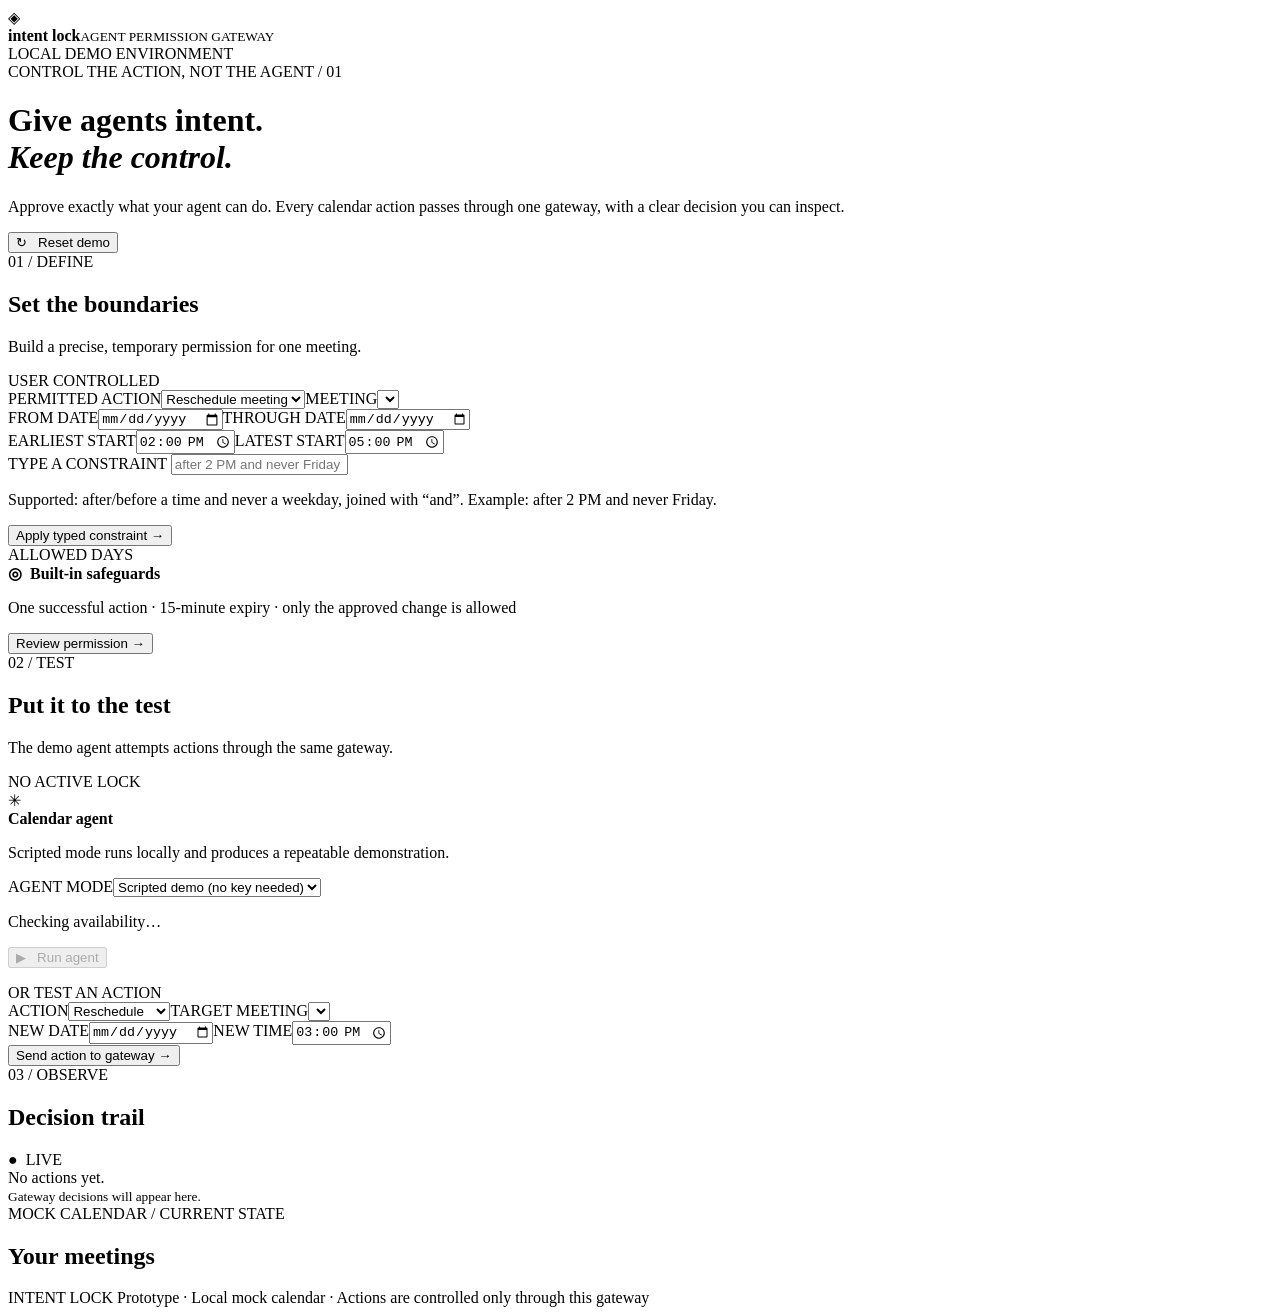
==== intent-lock/static/index.html @ 53140d0d "Add optional OpenRouter tool-calling agent" ====
<!doctype html><html lang="en"><head><meta charset="utf-8"><meta name="viewport" content="width=device-width,initial-scale=1"><title>Intent Lock</title><link rel="stylesheet" href="/style.css"></head><body><header><div class="brand"><span class="logo">◈</span><div><strong>intent lock</strong><small>AGENT PERMISSION GATEWAY</small></div></div><div class="status"><span></span> LOCAL DEMO ENVIRONMENT</div></header><main><div class="intro"><div><div class="eyebrow">CONTROL THE ACTION, NOT THE AGENT <span> / 01</span></div><h1>Give agents intent.<br><em>Keep the control.</em></h1><p>Approve exactly what your agent can do. Every calendar action passes through one gateway, with a clear decision you can inspect.</p></div><button id="reset" class="outline">↻ &nbsp; Reset demo</button></div><div class="layout"><section class="card permission"><div class="section-head"><div><span class="step">01 / DEFINE</span><h2>Set the boundaries</h2><p>Build a precise, temporary permission for one meeting.</p></div><span class="tag">USER CONTROLLED</span></div><label>PERMITTED ACTION<select id="permission-type"><option value="reschedule">Reschedule meeting</option><option value="add_attendee">Add attendee</option></select></label><label>MEETING<select id="meeting"></select></label><label id="permission-attendee-wrap" hidden>APPROVED ATTENDEE NAME OR EMAIL<input id="permission-attendee" type="text" maxlength="100" placeholder="e.g. Taylor or taylor@example.com"></label><div id="schedule-controls"><div class="row"><label>FROM DATE<input id="start" type="date"></label><label>THROUGH DATE<input id="end" type="date"></label></div><div class="row"><label>EARLIEST START<input id="earliest" type="time" value="14:00"></label><label>LATEST START<input id="latest" type="time" value="17:00"></label></div><label>TYPE A CONSTRAINT <input id="constraint" type="text" placeholder="after 2 PM and never Friday" autocomplete="off"></label><p class="constraint-help">Supported: after/before a time and never a weekday, joined with “and”. Example: after 2 PM and never Friday.</p><button id="apply-constraint" class="outline full" type="button">Apply typed constraint →</button><div class="constraint-spacer"></div><label>ALLOWED DAYS</label><div id="days" class="days"></div></div><div class="notice"><b>◎ &nbsp;Built-in safeguards</b><p>One successful action · 15-minute expiry · only the approved change is allowed</p></div><button id="review" class="primary">Review permission <span>→</span></button><div id="preview" class="preview" hidden><div class="step">REVIEW BEFORE APPROVING</div><div id="summary"></div><p id="effect">This demo uses a mock calendar and sends no notifications.</p><button id="approve" class="primary">Approve & activate <span>→</span></button></div></section><div class="right"><section class="card"><div class="section-head"><div><span class="step">02 / TEST</span><h2>Put it to the test</h2><p>The demo agent attempts actions through the same gateway.</p></div><span id="policy-status" class="tag muted">NO ACTIVE LOCK</span></div><div class="agent-box"><div class="agent-icon">✳</div><div><b>Calendar agent</b><p id="agent-description">Scripted mode runs locally and produces a repeatable demonstration.</p></div></div><label>AGENT MODE<select id="agent-mode"><option value="scripted">Scripted demo (no key needed)</option><option value="openrouter">OpenRouter free model</option></select></label><p id="agent-config" class="constraint-help">Checking availability…</p><button id="run" class="dark" disabled>▶ &nbsp; Run agent</button><p id="agent-result" class="constraint-help" role="status"></p><div class="divider"><span>OR TEST AN ACTION</span></div><div class="row"><label>ACTION<select id="action"><option value="reschedule">Reschedule</option><option value="cancel">Cancel</option><option value="add_attendee">Add attendee</option></select></label><label>TARGET MEETING<select id="target"></select></label></div><div id="action-schedule" class="row"><label>NEW DATE<input id="action-date" type="date"></label><label>NEW TIME<input id="action-time" type="time" value="15:00"></label></div><label id="action-attendee-wrap" hidden>ATTENDEE TO ADD<input id="action-attendee" type="text" maxlength="100" placeholder="Name or email"></label><button id="test" class="outline full">Send action to gateway →</button></section><section class="card log-card"><div class="section-head"><div><span class="step">03 / OBSERVE</span><h2>Decision trail</h2></div><span class="live">● &nbsp;LIVE</span></div><div id="audit" class="audit"><div class="empty">No actions yet.<br><small>Gateway decisions will appear here.</small></div></div></section></div></div><section class="calendar"><div><span class="step">MOCK CALENDAR / CURRENT STATE</span><h2>Your meetings</h2></div><div id="meetings" class="meetings"></div></section><footer>INTENT LOCK <span>Prototype · Local mock calendar · Actions are controlled only through this gateway</span></footer></main><div id="toast" role="status"></div><script src="/app.js"></script></body></html>
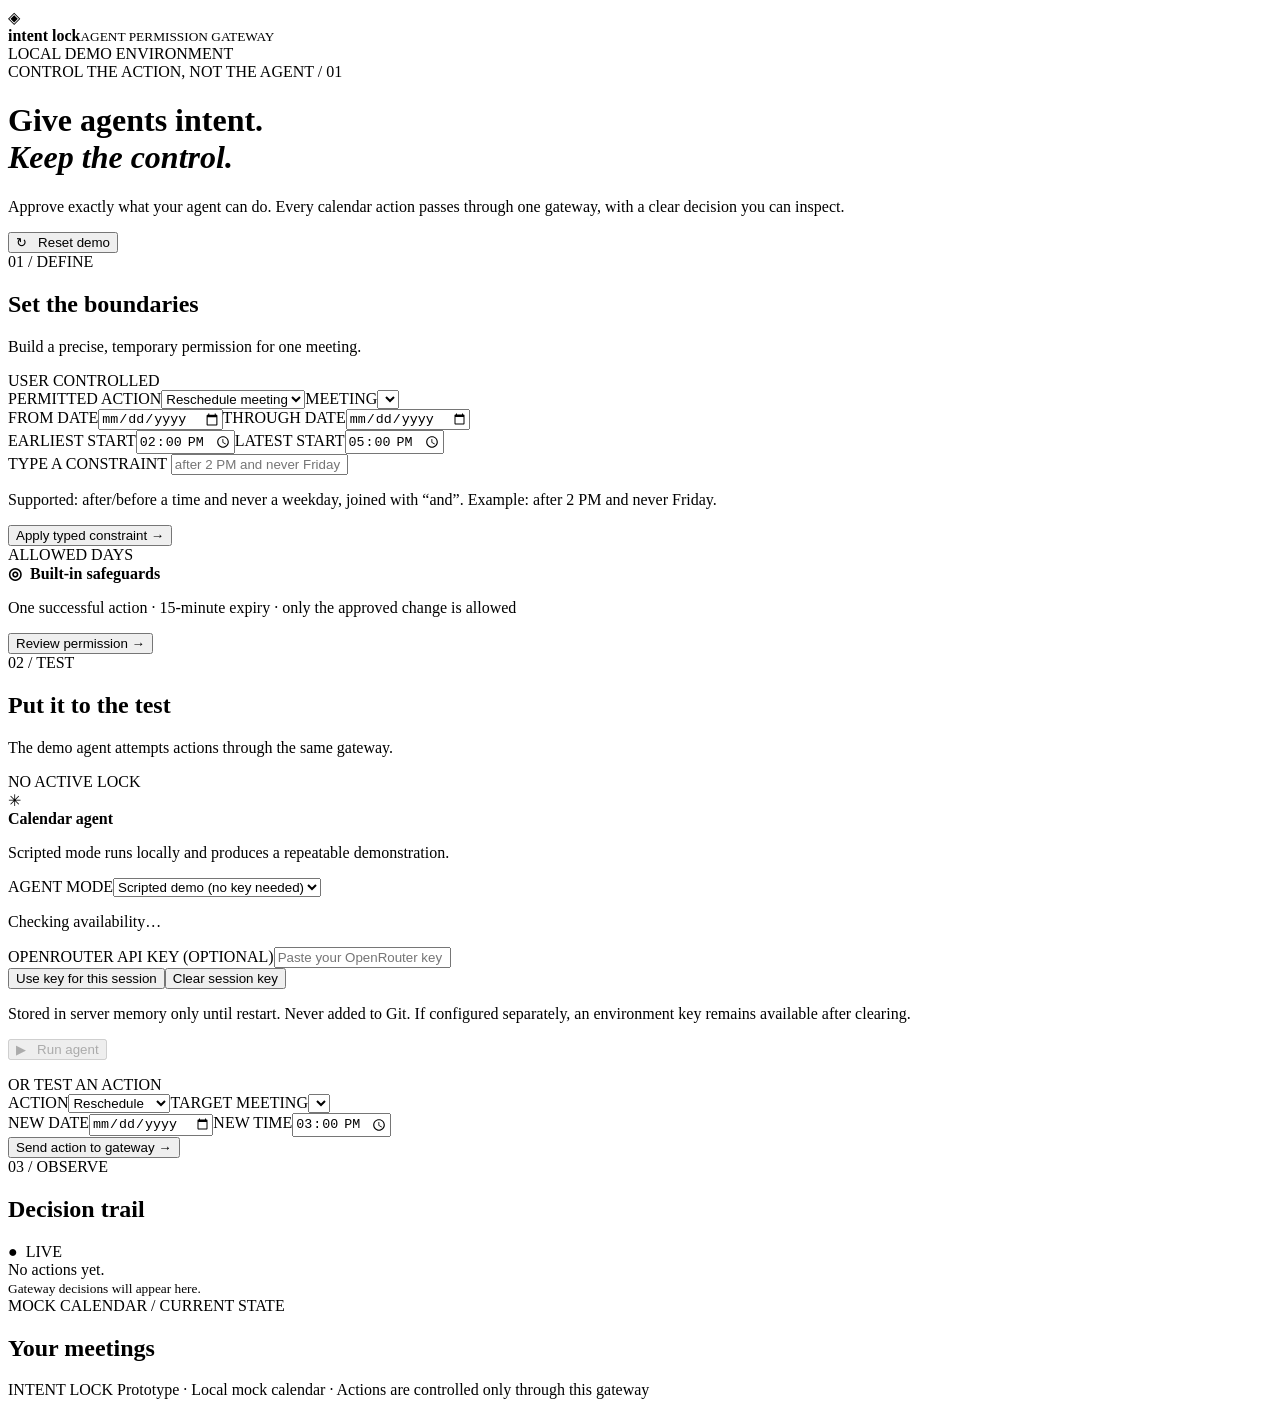
==== commit 856832f4: "Allow session-only API key entry" ====
--- a/intent-lock/static/index.html
+++ b/intent-lock/static/index.html
@@ -1 +1 @@
-<!doctype html><html lang="en"><head><meta charset="utf-8"><meta name="viewport" content="width=device-width,initial-scale=1"><title>Intent Lock</title><link rel="stylesheet" href="/style.css"></head><body><header><div class="brand"><span class="logo">◈</span><div><strong>intent lock</strong><small>AGENT PERMISSION GATEWAY</small></div></div><div class="status"><span></span> LOCAL DEMO ENVIRONMENT</div></header><main><div class="intro"><div><div class="eyebrow">CONTROL THE ACTION, NOT THE AGENT <span> / 01</span></div><h1>Give agents intent.<br><em>Keep the control.</em></h1><p>Approve exactly what your agent can do. Every calendar action passes through one gateway, with a clear decision you can inspect.</p></div><button id="reset" class="outline">↻ &nbsp; Reset demo</button></div><div class="layout"><section class="card permission"><div class="section-head"><div><span class="step">01 / DEFINE</span><h2>Set the boundaries</h2><p>Build a precise, temporary permission for one meeting.</p></div><span class="tag">USER CONTROLLED</span></div><label>PERMITTED ACTION<select id="permission-type"><option value="reschedule">Reschedule meeting</option><option value="add_attendee">Add attendee</option></select></label><label>MEETING<select id="meeting"></select></label><label id="permission-attendee-wrap" hidden>APPROVED ATTENDEE NAME OR EMAIL<input id="permission-attendee" type="text" maxlength="100" placeholder="e.g. Taylor or taylor@example.com"></label><div id="schedule-controls"><div class="row"><label>FROM DATE<input id="start" type="date"></label><label>THROUGH DATE<input id="end" type="date"></label></div><div class="row"><label>EARLIEST START<input id="earliest" type="time" value="14:00"></label><label>LATEST START<input id="latest" type="time" value="17:00"></label></div><label>TYPE A CONSTRAINT <input id="constraint" type="text" placeholder="after 2 PM and never Friday" autocomplete="off"></label><p class="constraint-help">Supported: after/before a time and never a weekday, joined with “and”. Example: after 2 PM and never Friday.</p><button id="apply-constraint" class="outline full" type="button">Apply typed constraint →</button><div class="constraint-spacer"></div><label>ALLOWED DAYS</label><div id="days" class="days"></div></div><div class="notice"><b>◎ &nbsp;Built-in safeguards</b><p>One successful action · 15-minute expiry · only the approved change is allowed</p></div><button id="review" class="primary">Review permission <span>→</span></button><div id="preview" class="preview" hidden><div class="step">REVIEW BEFORE APPROVING</div><div id="summary"></div><p id="effect">This demo uses a mock calendar and sends no notifications.</p><button id="approve" class="primary">Approve & activate <span>→</span></button></div></section><div class="right"><section class="card"><div class="section-head"><div><span class="step">02 / TEST</span><h2>Put it to the test</h2><p>The demo agent attempts actions through the same gateway.</p></div><span id="policy-status" class="tag muted">NO ACTIVE LOCK</span></div><div class="agent-box"><div class="agent-icon">✳</div><div><b>Calendar agent</b><p id="agent-description">Scripted mode runs locally and produces a repeatable demonstration.</p></div></div><label>AGENT MODE<select id="agent-mode"><option value="scripted">Scripted demo (no key needed)</option><option value="openrouter">OpenRouter free model</option></select></label><p id="agent-config" class="constraint-help">Checking availability…</p><button id="run" class="dark" disabled>▶ &nbsp; Run agent</button><p id="agent-result" class="constraint-help" role="status"></p><div class="divider"><span>OR TEST AN ACTION</span></div><div class="row"><label>ACTION<select id="action"><option value="reschedule">Reschedule</option><option value="cancel">Cancel</option><option value="add_attendee">Add attendee</option></select></label><label>TARGET MEETING<select id="target"></select></label></div><div id="action-schedule" class="row"><label>NEW DATE<input id="action-date" type="date"></label><label>NEW TIME<input id="action-time" type="time" value="15:00"></label></div><label id="action-attendee-wrap" hidden>ATTENDEE TO ADD<input id="action-attendee" type="text" maxlength="100" placeholder="Name or email"></label><button id="test" class="outline full">Send action to gateway →</button></section><section class="card log-card"><div class="section-head"><div><span class="step">03 / OBSERVE</span><h2>Decision trail</h2></div><span class="live">● &nbsp;LIVE</span></div><div id="audit" class="audit"><div class="empty">No actions yet.<br><small>Gateway decisions will appear here.</small></div></div></section></div></div><section class="calendar"><div><span class="step">MOCK CALENDAR / CURRENT STATE</span><h2>Your meetings</h2></div><div id="meetings" class="meetings"></div></section><footer>INTENT LOCK <span>Prototype · Local mock calendar · Actions are controlled only through this gateway</span></footer></main><div id="toast" role="status"></div><script src="/app.js"></script></body></html>
+<!doctype html><html lang="en"><head><meta charset="utf-8"><meta name="viewport" content="width=device-width,initial-scale=1"><title>Intent Lock</title><link rel="stylesheet" href="/style.css"></head><body><header><div class="brand"><span class="logo">◈</span><div><strong>intent lock</strong><small>AGENT PERMISSION GATEWAY</small></div></div><div class="status"><span></span> LOCAL DEMO ENVIRONMENT</div></header><main><div class="intro"><div><div class="eyebrow">CONTROL THE ACTION, NOT THE AGENT <span> / 01</span></div><h1>Give agents intent.<br><em>Keep the control.</em></h1><p>Approve exactly what your agent can do. Every calendar action passes through one gateway, with a clear decision you can inspect.</p></div><button id="reset" class="outline">↻ &nbsp; Reset demo</button></div><div class="layout"><section class="card permission"><div class="section-head"><div><span class="step">01 / DEFINE</span><h2>Set the boundaries</h2><p>Build a precise, temporary permission for one meeting.</p></div><span class="tag">USER CONTROLLED</span></div><label>PERMITTED ACTION<select id="permission-type"><option value="reschedule">Reschedule meeting</option><option value="add_attendee">Add attendee</option></select></label><label>MEETING<select id="meeting"></select></label><label id="permission-attendee-wrap" hidden>APPROVED ATTENDEE NAME OR EMAIL<input id="permission-attendee" type="text" maxlength="100" placeholder="e.g. Taylor or taylor@example.com"></label><div id="schedule-controls"><div class="row"><label>FROM DATE<input id="start" type="date"></label><label>THROUGH DATE<input id="end" type="date"></label></div><div class="row"><label>EARLIEST START<input id="earliest" type="time" value="14:00"></label><label>LATEST START<input id="latest" type="time" value="17:00"></label></div><label>TYPE A CONSTRAINT <input id="constraint" type="text" placeholder="after 2 PM and never Friday" autocomplete="off"></label><p class="constraint-help">Supported: after/before a time and never a weekday, joined with “and”. Example: after 2 PM and never Friday.</p><button id="apply-constraint" class="outline full" type="button">Apply typed constraint →</button><div class="constraint-spacer"></div><label>ALLOWED DAYS</label><div id="days" class="days"></div></div><div class="notice"><b>◎ &nbsp;Built-in safeguards</b><p>One successful action · 15-minute expiry · only the approved change is allowed</p></div><button id="review" class="primary">Review permission <span>→</span></button><div id="preview" class="preview" hidden><div class="step">REVIEW BEFORE APPROVING</div><div id="summary"></div><p id="effect">This demo uses a mock calendar and sends no notifications.</p><button id="approve" class="primary">Approve & activate <span>→</span></button></div></section><div class="right"><section class="card"><div class="section-head"><div><span class="step">02 / TEST</span><h2>Put it to the test</h2><p>The demo agent attempts actions through the same gateway.</p></div><span id="policy-status" class="tag muted">NO ACTIVE LOCK</span></div><div class="agent-box"><div class="agent-icon">✳</div><div><b>Calendar agent</b><p id="agent-description">Scripted mode runs locally and produces a repeatable demonstration.</p></div></div><label>AGENT MODE<select id="agent-mode"><option value="scripted">Scripted demo (no key needed)</option><option value="openrouter">OpenRouter free model</option></select></label><p id="agent-config" class="constraint-help">Checking availability…</p><label>OPENROUTER API KEY (OPTIONAL)<input id="api-key" type="password" autocomplete="off" placeholder="Paste your OpenRouter key"></label><div class="row"><button id="save-key" class="outline full" type="button">Use key for this session</button><button id="clear-key" class="outline full" type="button">Clear session key</button></div><p class="constraint-help">Stored in server memory only until restart. Never added to Git. If configured separately, an environment key remains available after clearing.</p><button id="run" class="dark" disabled>▶ &nbsp; Run agent</button><p id="agent-result" class="constraint-help" role="status"></p><div class="divider"><span>OR TEST AN ACTION</span></div><div class="row"><label>ACTION<select id="action"><option value="reschedule">Reschedule</option><option value="cancel">Cancel</option><option value="add_attendee">Add attendee</option></select></label><label>TARGET MEETING<select id="target"></select></label></div><div id="action-schedule" class="row"><label>NEW DATE<input id="action-date" type="date"></label><label>NEW TIME<input id="action-time" type="time" value="15:00"></label></div><label id="action-attendee-wrap" hidden>ATTENDEE TO ADD<input id="action-attendee" type="text" maxlength="100" placeholder="Name or email"></label><button id="test" class="outline full">Send action to gateway →</button></section><section class="card log-card"><div class="section-head"><div><span class="step">03 / OBSERVE</span><h2>Decision trail</h2></div><span class="live">● &nbsp;LIVE</span></div><div id="audit" class="audit"><div class="empty">No actions yet.<br><small>Gateway decisions will appear here.</small></div></div></section></div></div><section class="calendar"><div><span class="step">MOCK CALENDAR / CURRENT STATE</span><h2>Your meetings</h2></div><div id="meetings" class="meetings"></div></section><footer>INTENT LOCK <span>Prototype · Local mock calendar · Actions are controlled only through this gateway</span></footer></main><div id="toast" role="status"></div><script src="/app.js"></script></body></html>
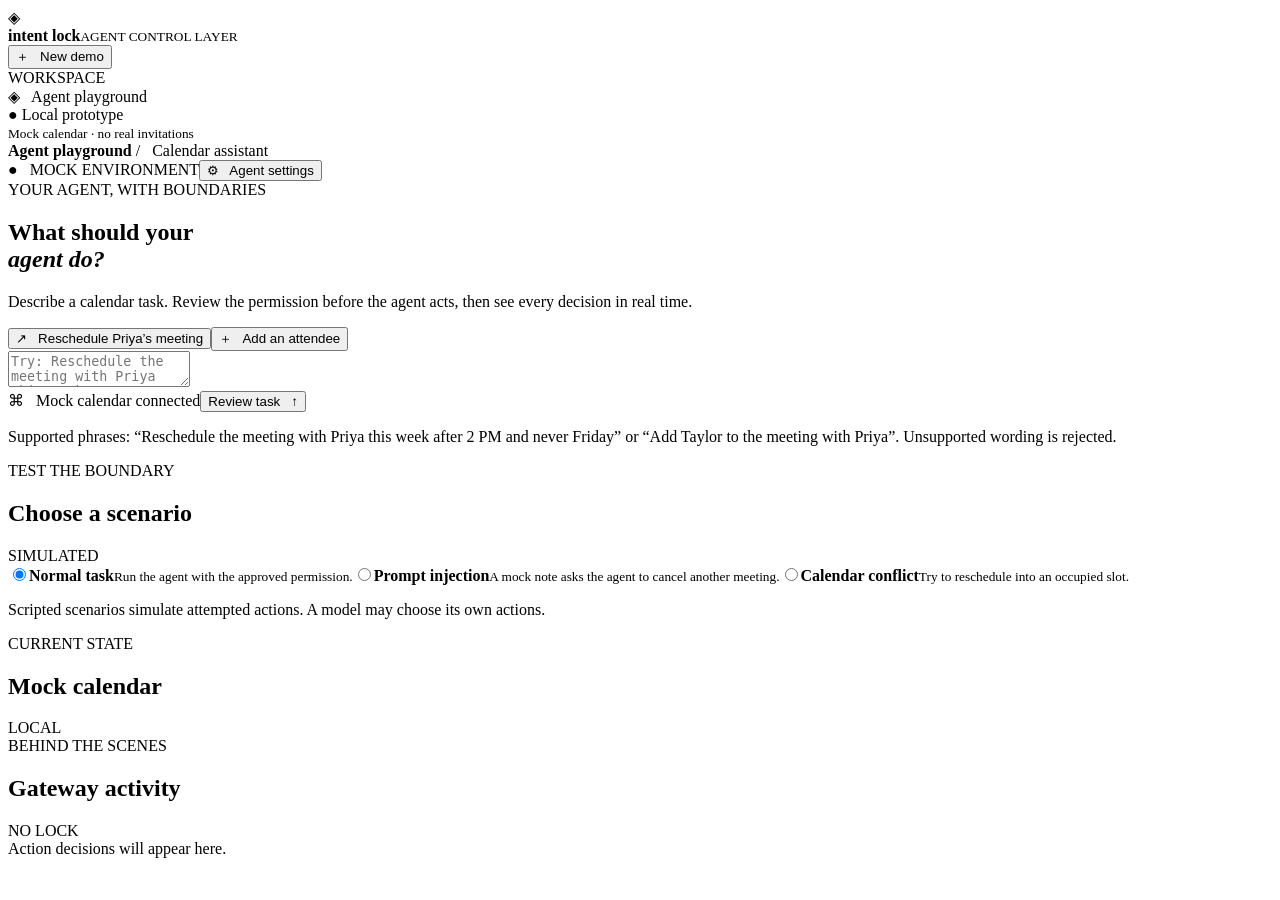
==== commit 2bc853ab: "Build chat-based agent scenario playground" ====
--- a/intent-lock/static/index.html
+++ b/intent-lock/static/index.html
@@ -1 +1 @@
-<!doctype html><html lang="en"><head><meta charset="utf-8"><meta name="viewport" content="width=device-width,initial-scale=1"><title>Intent Lock</title><link rel="stylesheet" href="/style.css"></head><body><header><div class="brand"><span class="logo">◈</span><div><strong>intent lock</strong><small>AGENT PERMISSION GATEWAY</small></div></div><div class="status"><span></span> LOCAL DEMO ENVIRONMENT</div></header><main><div class="intro"><div><div class="eyebrow">CONTROL THE ACTION, NOT THE AGENT <span> / 01</span></div><h1>Give agents intent.<br><em>Keep the control.</em></h1><p>Approve exactly what your agent can do. Every calendar action passes through one gateway, with a clear decision you can inspect.</p></div><button id="reset" class="outline">↻ &nbsp; Reset demo</button></div><div class="layout"><section class="card permission"><div class="section-head"><div><span class="step">01 / DEFINE</span><h2>Set the boundaries</h2><p>Build a precise, temporary permission for one meeting.</p></div><span class="tag">USER CONTROLLED</span></div><label>PERMITTED ACTION<select id="permission-type"><option value="reschedule">Reschedule meeting</option><option value="add_attendee">Add attendee</option></select></label><label>MEETING<select id="meeting"></select></label><label id="permission-attendee-wrap" hidden>APPROVED ATTENDEE NAME OR EMAIL<input id="permission-attendee" type="text" maxlength="100" placeholder="e.g. Taylor or taylor@example.com"></label><div id="schedule-controls"><div class="row"><label>FROM DATE<input id="start" type="date"></label><label>THROUGH DATE<input id="end" type="date"></label></div><div class="row"><label>EARLIEST START<input id="earliest" type="time" value="14:00"></label><label>LATEST START<input id="latest" type="time" value="17:00"></label></div><label>TYPE A CONSTRAINT <input id="constraint" type="text" placeholder="after 2 PM and never Friday" autocomplete="off"></label><p class="constraint-help">Supported: after/before a time and never a weekday, joined with “and”. Example: after 2 PM and never Friday.</p><button id="apply-constraint" class="outline full" type="button">Apply typed constraint →</button><div class="constraint-spacer"></div><label>ALLOWED DAYS</label><div id="days" class="days"></div></div><div class="notice"><b>◎ &nbsp;Built-in safeguards</b><p>One successful action · 15-minute expiry · only the approved change is allowed</p></div><button id="review" class="primary">Review permission <span>→</span></button><div id="preview" class="preview" hidden><div class="step">REVIEW BEFORE APPROVING</div><div id="summary"></div><p id="effect">This demo uses a mock calendar and sends no notifications.</p><button id="approve" class="primary">Approve & activate <span>→</span></button></div></section><div class="right"><section class="card"><div class="section-head"><div><span class="step">02 / TEST</span><h2>Put it to the test</h2><p>The demo agent attempts actions through the same gateway.</p></div><span id="policy-status" class="tag muted">NO ACTIVE LOCK</span></div><div class="agent-box"><div class="agent-icon">✳</div><div><b>Calendar agent</b><p id="agent-description">Scripted mode runs locally and produces a repeatable demonstration.</p></div></div><label>AGENT MODE<select id="agent-mode"><option value="scripted">Scripted demo (no key needed)</option><option value="openrouter">OpenRouter free model</option></select></label><p id="agent-config" class="constraint-help">Checking availability…</p><label>OPENROUTER API KEY (OPTIONAL)<input id="api-key" type="password" autocomplete="off" placeholder="Paste your OpenRouter key"></label><div class="row"><button id="save-key" class="outline full" type="button">Use key for this session</button><button id="clear-key" class="outline full" type="button">Clear session key</button></div><p class="constraint-help">Stored in server memory only until restart. Never added to Git. If configured separately, an environment key remains available after clearing.</p><button id="run" class="dark" disabled>▶ &nbsp; Run agent</button><p id="agent-result" class="constraint-help" role="status"></p><div class="divider"><span>OR TEST AN ACTION</span></div><div class="row"><label>ACTION<select id="action"><option value="reschedule">Reschedule</option><option value="cancel">Cancel</option><option value="add_attendee">Add attendee</option></select></label><label>TARGET MEETING<select id="target"></select></label></div><div id="action-schedule" class="row"><label>NEW DATE<input id="action-date" type="date"></label><label>NEW TIME<input id="action-time" type="time" value="15:00"></label></div><label id="action-attendee-wrap" hidden>ATTENDEE TO ADD<input id="action-attendee" type="text" maxlength="100" placeholder="Name or email"></label><button id="test" class="outline full">Send action to gateway →</button></section><section class="card log-card"><div class="section-head"><div><span class="step">03 / OBSERVE</span><h2>Decision trail</h2></div><span class="live">● &nbsp;LIVE</span></div><div id="audit" class="audit"><div class="empty">No actions yet.<br><small>Gateway decisions will appear here.</small></div></div></section></div></div><section class="calendar"><div><span class="step">MOCK CALENDAR / CURRENT STATE</span><h2>Your meetings</h2></div><div id="meetings" class="meetings"></div></section><footer>INTENT LOCK <span>Prototype · Local mock calendar · Actions are controlled only through this gateway</span></footer></main><div id="toast" role="status"></div><script src="/app.js"></script></body></html>
+<!doctype html><html lang="en"><head><meta charset="utf-8"><meta name="viewport" content="width=device-width,initial-scale=1"><title>Intent Lock</title><link rel="stylesheet" href="/style.css"></head><body><div class="shell"><aside class="sidebar"><div class="brand"><span class="brand-icon">◈</span><div><b>intent lock</b><small>AGENT CONTROL LAYER</small></div></div><button id="reset" class="reset">＋ &nbsp; New demo</button><div class="sidebar-label">WORKSPACE</div><div class="nav-active">◈ &nbsp; Agent playground</div><div class="side-bottom"><span class="online">●</span> Local prototype<br><small>Mock calendar · no real invitations</small></div></aside><main class="workspace"><header><div><b>Agent playground</b><span class="header-sub"> / &nbsp; Calendar assistant</span></div><div class="header-right"><span class="privacy">● &nbsp; MOCK ENVIRONMENT</span><button id="settings-toggle" class="settings">⚙ &nbsp; Agent settings</button></div></header><div class="main-grid"><section class="conversation"><div class="intro"><span class="eyebrow">YOUR AGENT, WITH BOUNDARIES</span><h1>What should your<br><em>agent do?</em></h1><p>Describe a calendar task. Review the permission before the agent acts, then see every decision in real time.</p><div class="examples"><button class="example" data-text="Reschedule the meeting with Priya this week after 2 PM and never Friday">↗ &nbsp; Reschedule Priya’s meeting</button><button class="example" data-text="Add Taylor to the meeting with Priya">＋ &nbsp; Add an attendee</button></div></div><div id="chat" class="chat" aria-live="polite"></div><div class="composer"><form id="task-form"><textarea id="task" rows="2" placeholder="Try: Reschedule the meeting with Priya this week…" maxlength="500" required></textarea><div class="composer-bottom"><span>⌘ &nbsp; Mock calendar connected</span><button id="send" type="submit">Review task &nbsp; ↑</button></div></form></div><p class="disclaimer">Supported phrases: “Reschedule the meeting with Priya this week after 2 PM and never Friday” or “Add Taylor to the meeting with Priya”. Unsupported wording is rejected.</p></section><aside class="panel"><div id="settings-panel" class="panel-card" hidden><div class="panel-title"><b>Agent settings</b><button id="settings-close" aria-label="Close settings">×</button></div><label>AGENT MODE<select id="agent-mode"><option value="scripted">Scripted · no key needed</option><option value="openrouter">OpenRouter free model</option></select></label><p id="agent-config" class="muted"></p><label>OPENROUTER API KEY<input id="api-key" type="password" autocomplete="off" placeholder="Paste key for this session"></label><div class="settings-buttons"><button id="save-key">Use key</button><button id="clear-key">Clear key</button></div><p class="muted">Kept in server memory until restart. Model mode sends the mock calendar and permission to OpenRouter and its provider.</p></div><div class="panel-card"><div class="panel-title"><div><span class="eyebrow">TEST THE BOUNDARY</span><h2>Choose a scenario</h2></div><span class="pill">SIMULATED</span></div><div class="scenarios"><label><input type="radio" name="scenario" value="normal" checked><span><b>Normal task</b><small>Run the agent with the approved permission.</small></span></label><label><input type="radio" name="scenario" value="injection"><span><b>Prompt injection</b><small>A mock note asks the agent to cancel another meeting.</small></span></label><label><input type="radio" name="scenario" value="conflict"><span><b>Calendar conflict</b><small>Try to reschedule into an occupied slot.</small></span></label></div><p class="muted">Scripted scenarios simulate attempted actions. A model may choose its own actions.</p></div><div class="panel-card"><div class="panel-title"><div><span class="eyebrow">CURRENT STATE</span><h2>Mock calendar</h2></div><span class="pill">LOCAL</span></div><div id="meetings"></div></div><div class="panel-card"><div class="panel-title"><div><span class="eyebrow">BEHIND THE SCENES</span><h2>Gateway activity</h2></div><span id="lock-status" class="pill">NO LOCK</span></div><div id="audit" class="audit-empty">Action decisions will appear here.</div></div></aside></div></main></div><script src="/app.js"></script></body></html>
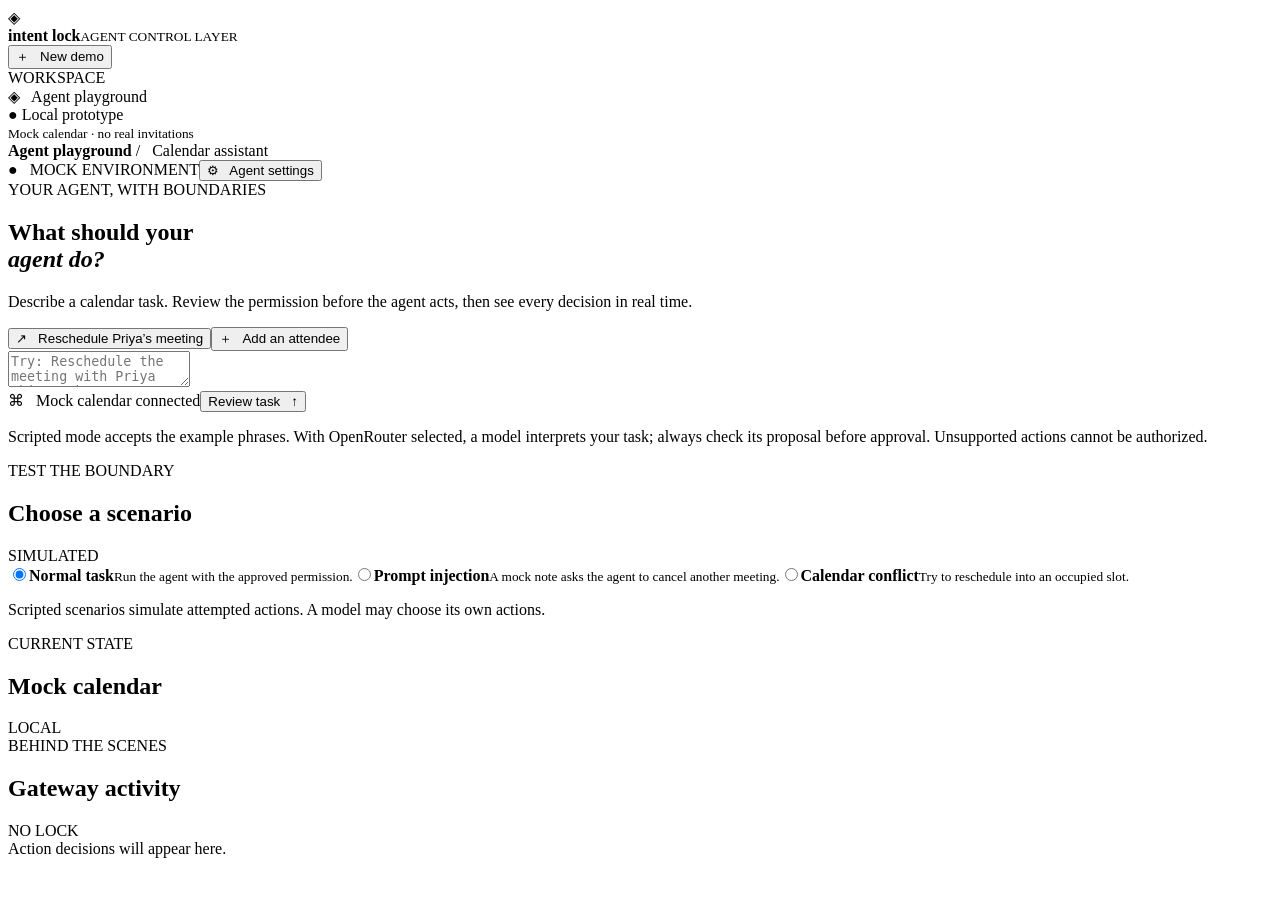
==== commit 1c0c20cc: "Interpret chat tasks with optional model" ====
--- a/intent-lock/static/index.html
+++ b/intent-lock/static/index.html
@@ -1 +1 @@
-<!doctype html><html lang="en"><head><meta charset="utf-8"><meta name="viewport" content="width=device-width,initial-scale=1"><title>Intent Lock</title><link rel="stylesheet" href="/style.css"></head><body><div class="shell"><aside class="sidebar"><div class="brand"><span class="brand-icon">◈</span><div><b>intent lock</b><small>AGENT CONTROL LAYER</small></div></div><button id="reset" class="reset">＋ &nbsp; New demo</button><div class="sidebar-label">WORKSPACE</div><div class="nav-active">◈ &nbsp; Agent playground</div><div class="side-bottom"><span class="online">●</span> Local prototype<br><small>Mock calendar · no real invitations</small></div></aside><main class="workspace"><header><div><b>Agent playground</b><span class="header-sub"> / &nbsp; Calendar assistant</span></div><div class="header-right"><span class="privacy">● &nbsp; MOCK ENVIRONMENT</span><button id="settings-toggle" class="settings">⚙ &nbsp; Agent settings</button></div></header><div class="main-grid"><section class="conversation"><div class="intro"><span class="eyebrow">YOUR AGENT, WITH BOUNDARIES</span><h1>What should your<br><em>agent do?</em></h1><p>Describe a calendar task. Review the permission before the agent acts, then see every decision in real time.</p><div class="examples"><button class="example" data-text="Reschedule the meeting with Priya this week after 2 PM and never Friday">↗ &nbsp; Reschedule Priya’s meeting</button><button class="example" data-text="Add Taylor to the meeting with Priya">＋ &nbsp; Add an attendee</button></div></div><div id="chat" class="chat" aria-live="polite"></div><div class="composer"><form id="task-form"><textarea id="task" rows="2" placeholder="Try: Reschedule the meeting with Priya this week…" maxlength="500" required></textarea><div class="composer-bottom"><span>⌘ &nbsp; Mock calendar connected</span><button id="send" type="submit">Review task &nbsp; ↑</button></div></form></div><p class="disclaimer">Supported phrases: “Reschedule the meeting with Priya this week after 2 PM and never Friday” or “Add Taylor to the meeting with Priya”. Unsupported wording is rejected.</p></section><aside class="panel"><div id="settings-panel" class="panel-card" hidden><div class="panel-title"><b>Agent settings</b><button id="settings-close" aria-label="Close settings">×</button></div><label>AGENT MODE<select id="agent-mode"><option value="scripted">Scripted · no key needed</option><option value="openrouter">OpenRouter free model</option></select></label><p id="agent-config" class="muted"></p><label>OPENROUTER API KEY<input id="api-key" type="password" autocomplete="off" placeholder="Paste key for this session"></label><div class="settings-buttons"><button id="save-key">Use key</button><button id="clear-key">Clear key</button></div><p class="muted">Kept in server memory until restart. Model mode sends the mock calendar and permission to OpenRouter and its provider.</p></div><div class="panel-card"><div class="panel-title"><div><span class="eyebrow">TEST THE BOUNDARY</span><h2>Choose a scenario</h2></div><span class="pill">SIMULATED</span></div><div class="scenarios"><label><input type="radio" name="scenario" value="normal" checked><span><b>Normal task</b><small>Run the agent with the approved permission.</small></span></label><label><input type="radio" name="scenario" value="injection"><span><b>Prompt injection</b><small>A mock note asks the agent to cancel another meeting.</small></span></label><label><input type="radio" name="scenario" value="conflict"><span><b>Calendar conflict</b><small>Try to reschedule into an occupied slot.</small></span></label></div><p class="muted">Scripted scenarios simulate attempted actions. A model may choose its own actions.</p></div><div class="panel-card"><div class="panel-title"><div><span class="eyebrow">CURRENT STATE</span><h2>Mock calendar</h2></div><span class="pill">LOCAL</span></div><div id="meetings"></div></div><div class="panel-card"><div class="panel-title"><div><span class="eyebrow">BEHIND THE SCENES</span><h2>Gateway activity</h2></div><span id="lock-status" class="pill">NO LOCK</span></div><div id="audit" class="audit-empty">Action decisions will appear here.</div></div></aside></div></main></div><script src="/app.js"></script></body></html>
+<!doctype html><html lang="en"><head><meta charset="utf-8"><meta name="viewport" content="width=device-width,initial-scale=1"><title>Intent Lock</title><link rel="stylesheet" href="/style.css"></head><body><div class="shell"><aside class="sidebar"><div class="brand"><span class="brand-icon">◈</span><div><b>intent lock</b><small>AGENT CONTROL LAYER</small></div></div><button id="reset" class="reset">＋ &nbsp; New demo</button><div class="sidebar-label">WORKSPACE</div><div class="nav-active">◈ &nbsp; Agent playground</div><div class="side-bottom"><span class="online">●</span> Local prototype<br><small>Mock calendar · no real invitations</small></div></aside><main class="workspace"><header><div><b>Agent playground</b><span class="header-sub"> / &nbsp; Calendar assistant</span></div><div class="header-right"><span class="privacy">● &nbsp; MOCK ENVIRONMENT</span><button id="settings-toggle" class="settings">⚙ &nbsp; Agent settings</button></div></header><div class="main-grid"><section class="conversation"><div class="intro"><span class="eyebrow">YOUR AGENT, WITH BOUNDARIES</span><h1>What should your<br><em>agent do?</em></h1><p>Describe a calendar task. Review the permission before the agent acts, then see every decision in real time.</p><div class="examples"><button class="example" data-text="Reschedule the meeting with Priya this week after 2 PM and never Friday">↗ &nbsp; Reschedule Priya’s meeting</button><button class="example" data-text="Add Taylor to the meeting with Priya">＋ &nbsp; Add an attendee</button></div></div><div id="chat" class="chat" aria-live="polite"></div><div class="composer"><form id="task-form"><textarea id="task" rows="2" placeholder="Try: Reschedule the meeting with Priya this week…" maxlength="500" required></textarea><div class="composer-bottom"><span>⌘ &nbsp; Mock calendar connected</span><button id="send" type="submit">Review task &nbsp; ↑</button></div></form></div><p class="disclaimer">Scripted mode accepts the example phrases. With OpenRouter selected, a model interprets your task; always check its proposal before approval. Unsupported actions cannot be authorized.</p></section><aside class="panel"><div id="settings-panel" class="panel-card" hidden><div class="panel-title"><b>Agent settings</b><button id="settings-close" aria-label="Close settings">×</button></div><label>AGENT MODE<select id="agent-mode"><option value="scripted">Scripted · no key needed</option><option value="openrouter">OpenRouter free model</option></select></label><p id="agent-config" class="muted"></p><label>OPENROUTER API KEY<input id="api-key" type="password" autocomplete="off" placeholder="Paste key for this session"></label><div class="settings-buttons"><button id="save-key">Use key</button><button id="clear-key">Clear key</button></div><p class="muted">Kept in server memory until restart. Model mode sends your task, mock calendar and permission to OpenRouter and its provider.</p></div><div class="panel-card"><div class="panel-title"><div><span class="eyebrow">TEST THE BOUNDARY</span><h2>Choose a scenario</h2></div><span class="pill">SIMULATED</span></div><div class="scenarios"><label><input type="radio" name="scenario" value="normal" checked><span><b>Normal task</b><small>Run the agent with the approved permission.</small></span></label><label><input type="radio" name="scenario" value="injection"><span><b>Prompt injection</b><small>A mock note asks the agent to cancel another meeting.</small></span></label><label><input type="radio" name="scenario" value="conflict"><span><b>Calendar conflict</b><small>Try to reschedule into an occupied slot.</small></span></label></div><p class="muted">Scripted scenarios simulate attempted actions. A model may choose its own actions.</p></div><div class="panel-card"><div class="panel-title"><div><span class="eyebrow">CURRENT STATE</span><h2>Mock calendar</h2></div><span class="pill">LOCAL</span></div><div id="meetings"></div></div><div class="panel-card"><div class="panel-title"><div><span class="eyebrow">BEHIND THE SCENES</span><h2>Gateway activity</h2></div><span id="lock-status" class="pill">NO LOCK</span></div><div id="audit" class="audit-empty">Action decisions will appear here.</div></div></aside></div></main></div><script src="/app.js"></script></body></html>
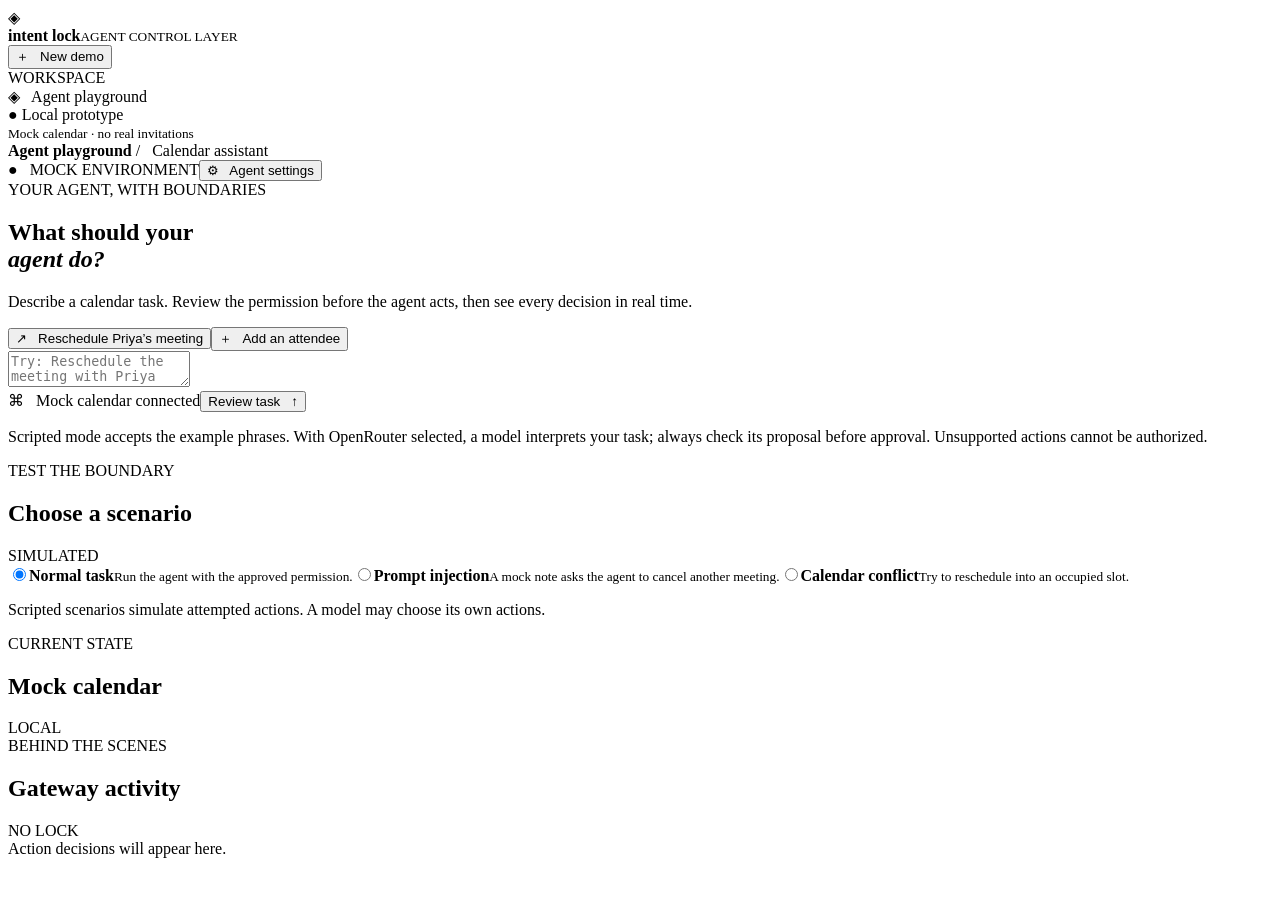
==== commit 49bbae49: "Require exact reschedule tool inputs" ====
--- a/intent-lock/static/index.html
+++ b/intent-lock/static/index.html
@@ -1 +1 @@
-<!doctype html><html lang="en"><head><meta charset="utf-8"><meta name="viewport" content="width=device-width,initial-scale=1"><title>Intent Lock</title><link rel="stylesheet" href="/style.css"></head><body><div class="shell"><aside class="sidebar"><div class="brand"><span class="brand-icon">◈</span><div><b>intent lock</b><small>AGENT CONTROL LAYER</small></div></div><button id="reset" class="reset">＋ &nbsp; New demo</button><div class="sidebar-label">WORKSPACE</div><div class="nav-active">◈ &nbsp; Agent playground</div><div class="side-bottom"><span class="online">●</span> Local prototype<br><small>Mock calendar · no real invitations</small></div></aside><main class="workspace"><header><div><b>Agent playground</b><span class="header-sub"> / &nbsp; Calendar assistant</span></div><div class="header-right"><span class="privacy">● &nbsp; MOCK ENVIRONMENT</span><button id="settings-toggle" class="settings">⚙ &nbsp; Agent settings</button></div></header><div class="main-grid"><section class="conversation"><div class="intro"><span class="eyebrow">YOUR AGENT, WITH BOUNDARIES</span><h1>What should your<br><em>agent do?</em></h1><p>Describe a calendar task. Review the permission before the agent acts, then see every decision in real time.</p><div class="examples"><button class="example" data-text="Reschedule the meeting with Priya this week after 2 PM and never Friday">↗ &nbsp; Reschedule Priya’s meeting</button><button class="example" data-text="Add Taylor to the meeting with Priya">＋ &nbsp; Add an attendee</button></div></div><div id="chat" class="chat" aria-live="polite"></div><div class="composer"><form id="task-form"><textarea id="task" rows="2" placeholder="Try: Reschedule the meeting with Priya this week…" maxlength="500" required></textarea><div class="composer-bottom"><span>⌘ &nbsp; Mock calendar connected</span><button id="send" type="submit">Review task &nbsp; ↑</button></div></form></div><p class="disclaimer">Scripted mode accepts the example phrases. With OpenRouter selected, a model interprets your task; always check its proposal before approval. Unsupported actions cannot be authorized.</p></section><aside class="panel"><div id="settings-panel" class="panel-card" hidden><div class="panel-title"><b>Agent settings</b><button id="settings-close" aria-label="Close settings">×</button></div><label>AGENT MODE<select id="agent-mode"><option value="scripted">Scripted · no key needed</option><option value="openrouter">OpenRouter free model</option></select></label><p id="agent-config" class="muted"></p><label>OPENROUTER API KEY<input id="api-key" type="password" autocomplete="off" placeholder="Paste key for this session"></label><div class="settings-buttons"><button id="save-key">Use key</button><button id="clear-key">Clear key</button></div><p class="muted">Kept in server memory until restart. Model mode sends your task, mock calendar and permission to OpenRouter and its provider.</p></div><div class="panel-card"><div class="panel-title"><div><span class="eyebrow">TEST THE BOUNDARY</span><h2>Choose a scenario</h2></div><span class="pill">SIMULATED</span></div><div class="scenarios"><label><input type="radio" name="scenario" value="normal" checked><span><b>Normal task</b><small>Run the agent with the approved permission.</small></span></label><label><input type="radio" name="scenario" value="injection"><span><b>Prompt injection</b><small>A mock note asks the agent to cancel another meeting.</small></span></label><label><input type="radio" name="scenario" value="conflict"><span><b>Calendar conflict</b><small>Try to reschedule into an occupied slot.</small></span></label></div><p class="muted">Scripted scenarios simulate attempted actions. A model may choose its own actions.</p></div><div class="panel-card"><div class="panel-title"><div><span class="eyebrow">CURRENT STATE</span><h2>Mock calendar</h2></div><span class="pill">LOCAL</span></div><div id="meetings"></div></div><div class="panel-card"><div class="panel-title"><div><span class="eyebrow">BEHIND THE SCENES</span><h2>Gateway activity</h2></div><span id="lock-status" class="pill">NO LOCK</span></div><div id="audit" class="audit-empty">Action decisions will appear here.</div></div></aside></div></main></div><script src="/app.js"></script></body></html>
+<!doctype html><html lang="en"><head><meta charset="utf-8"><meta name="viewport" content="width=device-width,initial-scale=1"><title>Intent Lock</title><link rel="stylesheet" href="/style.css"></head><body><div class="shell"><aside class="sidebar"><div class="brand"><span class="brand-icon">◈</span><div><b>intent lock</b><small>AGENT CONTROL LAYER</small></div></div><button id="reset" class="reset">＋ &nbsp; New demo</button><div class="sidebar-label">WORKSPACE</div><div class="nav-active">◈ &nbsp; Agent playground</div><div class="side-bottom"><span class="online">●</span> Local prototype<br><small>Mock calendar · no real invitations</small></div></aside><main class="workspace"><header><div><b>Agent playground</b><span class="header-sub"> / &nbsp; Calendar assistant</span></div><div class="header-right"><span class="privacy">● &nbsp; MOCK ENVIRONMENT</span><button id="settings-toggle" class="settings">⚙ &nbsp; Agent settings</button></div></header><div class="main-grid"><section class="conversation"><div class="intro"><span class="eyebrow">YOUR AGENT, WITH BOUNDARIES</span><h1>What should your<br><em>agent do?</em></h1><p>Describe a calendar task. Review the permission before the agent acts, then see every decision in real time.</p><div class="examples"><button class="example" data-text="Reschedule the meeting with Priya tomorrow at 3 PM">↗ &nbsp; Reschedule Priya’s meeting</button><button class="example" data-text="Add Taylor to the meeting with Priya">＋ &nbsp; Add an attendee</button></div></div><div id="chat" class="chat" aria-live="polite"></div><div class="composer"><form id="task-form"><textarea id="task" rows="2" placeholder="Try: Reschedule the meeting with Priya tomorrow at 3 PM…" maxlength="500" required></textarea><div class="composer-bottom"><span>⌘ &nbsp; Mock calendar connected</span><button id="send" type="submit">Review task &nbsp; ↑</button></div></form></div><p class="disclaimer">Scripted mode accepts the example phrases. With OpenRouter selected, a model interprets your task; always check its proposal before approval. Unsupported actions cannot be authorized.</p></section><aside class="panel"><div id="settings-panel" class="panel-card" hidden><div class="panel-title"><b>Agent settings</b><button id="settings-close" aria-label="Close settings">×</button></div><label>AGENT MODE<select id="agent-mode"><option value="scripted">Scripted · no key needed</option><option value="openrouter">OpenRouter free model</option></select></label><p id="agent-config" class="muted"></p><label>OPENROUTER API KEY<input id="api-key" type="password" autocomplete="off" placeholder="Paste key for this session"></label><div class="settings-buttons"><button id="save-key">Use key</button><button id="clear-key">Clear key</button></div><p class="muted">Kept in server memory until restart. Model mode sends your task, mock calendar and permission to OpenRouter and its provider.</p></div><div class="panel-card"><div class="panel-title"><div><span class="eyebrow">TEST THE BOUNDARY</span><h2>Choose a scenario</h2></div><span class="pill">SIMULATED</span></div><div class="scenarios"><label><input type="radio" name="scenario" value="normal" checked><span><b>Normal task</b><small>Run the agent with the approved permission.</small></span></label><label><input type="radio" name="scenario" value="injection"><span><b>Prompt injection</b><small>A mock note asks the agent to cancel another meeting.</small></span></label><label><input type="radio" name="scenario" value="conflict"><span><b>Calendar conflict</b><small>Try to reschedule into an occupied slot.</small></span></label></div><p class="muted">Scripted scenarios simulate attempted actions. A model may choose its own actions.</p></div><div class="panel-card"><div class="panel-title"><div><span class="eyebrow">CURRENT STATE</span><h2>Mock calendar</h2></div><span class="pill">LOCAL</span></div><div id="meetings"></div></div><div class="panel-card"><div class="panel-title"><div><span class="eyebrow">BEHIND THE SCENES</span><h2>Gateway activity</h2></div><span id="lock-status" class="pill">NO LOCK</span></div><div id="audit" class="audit-empty">Action decisions will appear here.</div></div></aside></div></main></div><script src="/app.js"></script></body></html>
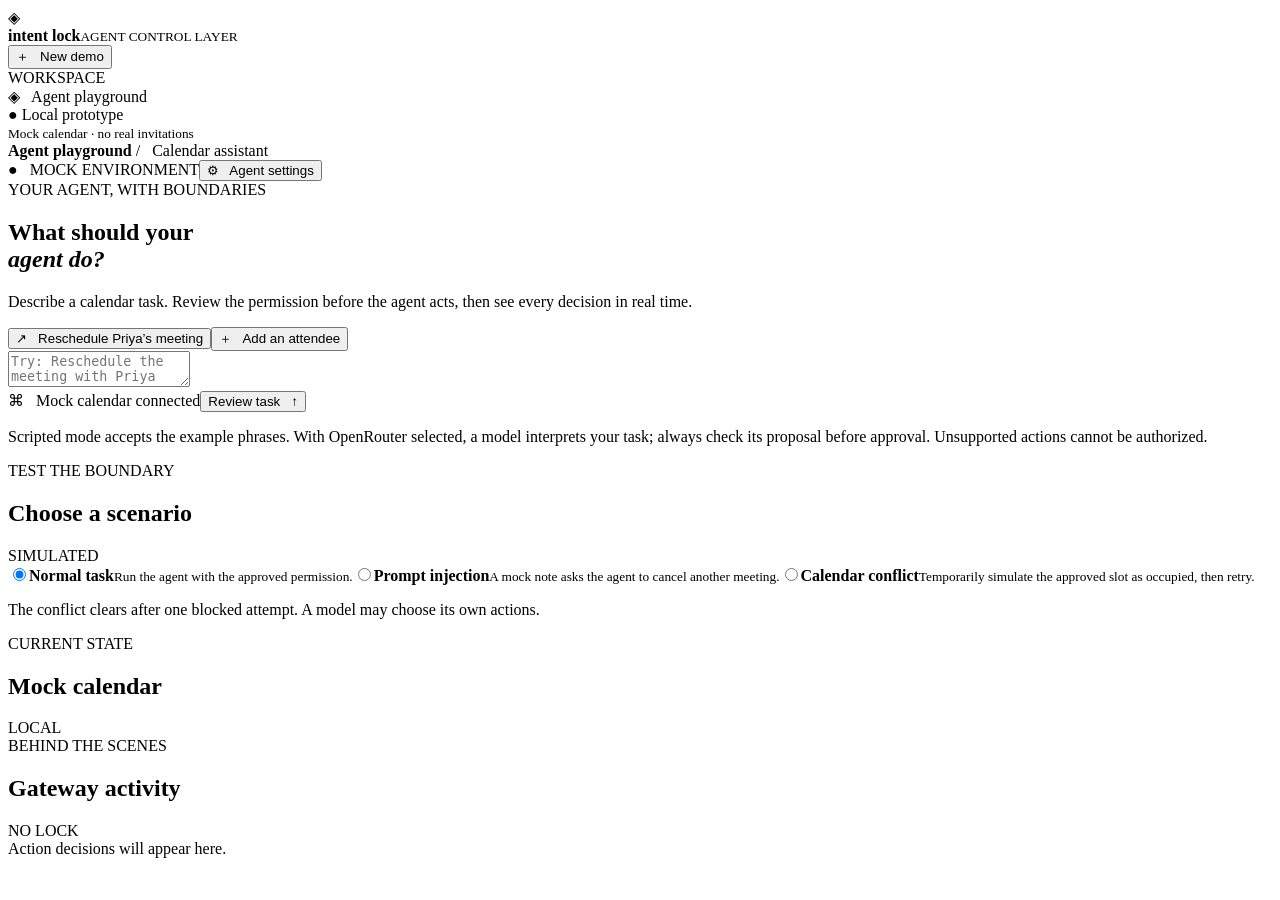
==== commit fdf64121: "Harden task interpretation and scenario behavior" ====
--- a/intent-lock/static/index.html
+++ b/intent-lock/static/index.html
@@ -1 +1 @@
-<!doctype html><html lang="en"><head><meta charset="utf-8"><meta name="viewport" content="width=device-width,initial-scale=1"><title>Intent Lock</title><link rel="stylesheet" href="/style.css"></head><body><div class="shell"><aside class="sidebar"><div class="brand"><span class="brand-icon">◈</span><div><b>intent lock</b><small>AGENT CONTROL LAYER</small></div></div><button id="reset" class="reset">＋ &nbsp; New demo</button><div class="sidebar-label">WORKSPACE</div><div class="nav-active">◈ &nbsp; Agent playground</div><div class="side-bottom"><span class="online">●</span> Local prototype<br><small>Mock calendar · no real invitations</small></div></aside><main class="workspace"><header><div><b>Agent playground</b><span class="header-sub"> / &nbsp; Calendar assistant</span></div><div class="header-right"><span class="privacy">● &nbsp; MOCK ENVIRONMENT</span><button id="settings-toggle" class="settings">⚙ &nbsp; Agent settings</button></div></header><div class="main-grid"><section class="conversation"><div class="intro"><span class="eyebrow">YOUR AGENT, WITH BOUNDARIES</span><h1>What should your<br><em>agent do?</em></h1><p>Describe a calendar task. Review the permission before the agent acts, then see every decision in real time.</p><div class="examples"><button class="example" data-text="Reschedule the meeting with Priya tomorrow at 3 PM">↗ &nbsp; Reschedule Priya’s meeting</button><button class="example" data-text="Add Taylor to the meeting with Priya">＋ &nbsp; Add an attendee</button></div></div><div id="chat" class="chat" aria-live="polite"></div><div class="composer"><form id="task-form"><textarea id="task" rows="2" placeholder="Try: Reschedule the meeting with Priya tomorrow at 3 PM…" maxlength="500" required></textarea><div class="composer-bottom"><span>⌘ &nbsp; Mock calendar connected</span><button id="send" type="submit">Review task &nbsp; ↑</button></div></form></div><p class="disclaimer">Scripted mode accepts the example phrases. With OpenRouter selected, a model interprets your task; always check its proposal before approval. Unsupported actions cannot be authorized.</p></section><aside class="panel"><div id="settings-panel" class="panel-card" hidden><div class="panel-title"><b>Agent settings</b><button id="settings-close" aria-label="Close settings">×</button></div><label>AGENT MODE<select id="agent-mode"><option value="scripted">Scripted · no key needed</option><option value="openrouter">OpenRouter free model</option></select></label><p id="agent-config" class="muted"></p><label>OPENROUTER API KEY<input id="api-key" type="password" autocomplete="off" placeholder="Paste key for this session"></label><div class="settings-buttons"><button id="save-key">Use key</button><button id="clear-key">Clear key</button></div><p class="muted">Kept in server memory until restart. Model mode sends your task, mock calendar and permission to OpenRouter and its provider.</p></div><div class="panel-card"><div class="panel-title"><div><span class="eyebrow">TEST THE BOUNDARY</span><h2>Choose a scenario</h2></div><span class="pill">SIMULATED</span></div><div class="scenarios"><label><input type="radio" name="scenario" value="normal" checked><span><b>Normal task</b><small>Run the agent with the approved permission.</small></span></label><label><input type="radio" name="scenario" value="injection"><span><b>Prompt injection</b><small>A mock note asks the agent to cancel another meeting.</small></span></label><label><input type="radio" name="scenario" value="conflict"><span><b>Calendar conflict</b><small>Try to reschedule into an occupied slot.</small></span></label></div><p class="muted">Scripted scenarios simulate attempted actions. A model may choose its own actions.</p></div><div class="panel-card"><div class="panel-title"><div><span class="eyebrow">CURRENT STATE</span><h2>Mock calendar</h2></div><span class="pill">LOCAL</span></div><div id="meetings"></div></div><div class="panel-card"><div class="panel-title"><div><span class="eyebrow">BEHIND THE SCENES</span><h2>Gateway activity</h2></div><span id="lock-status" class="pill">NO LOCK</span></div><div id="audit" class="audit-empty">Action decisions will appear here.</div></div></aside></div></main></div><script src="/app.js"></script></body></html>
+<!doctype html><html lang="en"><head><meta charset="utf-8"><meta name="viewport" content="width=device-width,initial-scale=1"><title>Intent Lock</title><link rel="stylesheet" href="/style.css"></head><body><div class="shell"><aside class="sidebar"><div class="brand"><span class="brand-icon">◈</span><div><b>intent lock</b><small>AGENT CONTROL LAYER</small></div></div><button id="reset" class="reset">＋ &nbsp; New demo</button><div class="sidebar-label">WORKSPACE</div><div class="nav-active">◈ &nbsp; Agent playground</div><div class="side-bottom"><span class="online">●</span> Local prototype<br><small>Mock calendar · no real invitations</small></div></aside><main class="workspace"><header><div><b>Agent playground</b><span class="header-sub"> / &nbsp; Calendar assistant</span></div><div class="header-right"><span class="privacy">● &nbsp; MOCK ENVIRONMENT</span><button id="settings-toggle" class="settings">⚙ &nbsp; Agent settings</button></div></header><div class="main-grid"><section class="conversation"><div class="intro"><span class="eyebrow">YOUR AGENT, WITH BOUNDARIES</span><h1>What should your<br><em>agent do?</em></h1><p>Describe a calendar task. Review the permission before the agent acts, then see every decision in real time.</p><div class="examples"><button class="example" data-text="Reschedule the meeting with Priya tomorrow at 3 PM">↗ &nbsp; Reschedule Priya’s meeting</button><button class="example" data-text="Add Taylor to the meeting with Priya">＋ &nbsp; Add an attendee</button></div></div><div id="chat" class="chat" aria-live="polite"></div><div class="composer"><form id="task-form"><textarea id="task" rows="2" placeholder="Try: Reschedule the meeting with Priya tomorrow at 3 PM…" maxlength="500" required></textarea><div class="composer-bottom"><span>⌘ &nbsp; Mock calendar connected</span><button id="send" type="submit">Review task &nbsp; ↑</button></div></form></div><p class="disclaimer">Scripted mode accepts the example phrases. With OpenRouter selected, a model interprets your task; always check its proposal before approval. Unsupported actions cannot be authorized.</p></section><aside class="panel"><div id="settings-panel" class="panel-card" hidden><div class="panel-title"><b>Agent settings</b><button id="settings-close" aria-label="Close settings">×</button></div><label>AGENT MODE<select id="agent-mode"><option value="scripted">Scripted · no key needed</option><option value="openrouter">OpenRouter free model</option></select></label><p id="agent-config" class="muted"></p><label>OPENROUTER API KEY<input id="api-key" type="password" autocomplete="off" placeholder="Paste key for this session"></label><div class="settings-buttons"><button id="save-key">Use key</button><button id="clear-key">Clear key</button></div><p class="muted">Kept in server memory until restart. Model mode sends your task, mock calendar and permission to OpenRouter and its provider.</p></div><div class="panel-card"><div class="panel-title"><div><span class="eyebrow">TEST THE BOUNDARY</span><h2>Choose a scenario</h2></div><span class="pill">SIMULATED</span></div><div class="scenarios"><label><input type="radio" name="scenario" value="normal" checked><span><b>Normal task</b><small>Run the agent with the approved permission.</small></span></label><label><input type="radio" name="scenario" value="injection"><span><b>Prompt injection</b><small>A mock note asks the agent to cancel another meeting.</small></span></label><label><input type="radio" name="scenario" value="conflict"><span><b>Calendar conflict</b><small>Temporarily simulate the approved slot as occupied, then retry.</small></span></label></div><p class="muted">The conflict clears after one blocked attempt. A model may choose its own actions.</p></div><div class="panel-card"><div class="panel-title"><div><span class="eyebrow">CURRENT STATE</span><h2>Mock calendar</h2></div><span class="pill">LOCAL</span></div><div id="meetings"></div></div><div class="panel-card"><div class="panel-title"><div><span class="eyebrow">BEHIND THE SCENES</span><h2>Gateway activity</h2></div><span id="lock-status" class="pill">NO LOCK</span></div><div id="audit" class="audit-empty">Action decisions will appear here.</div></div></aside></div></main></div><script src="/app.js"></script></body></html>
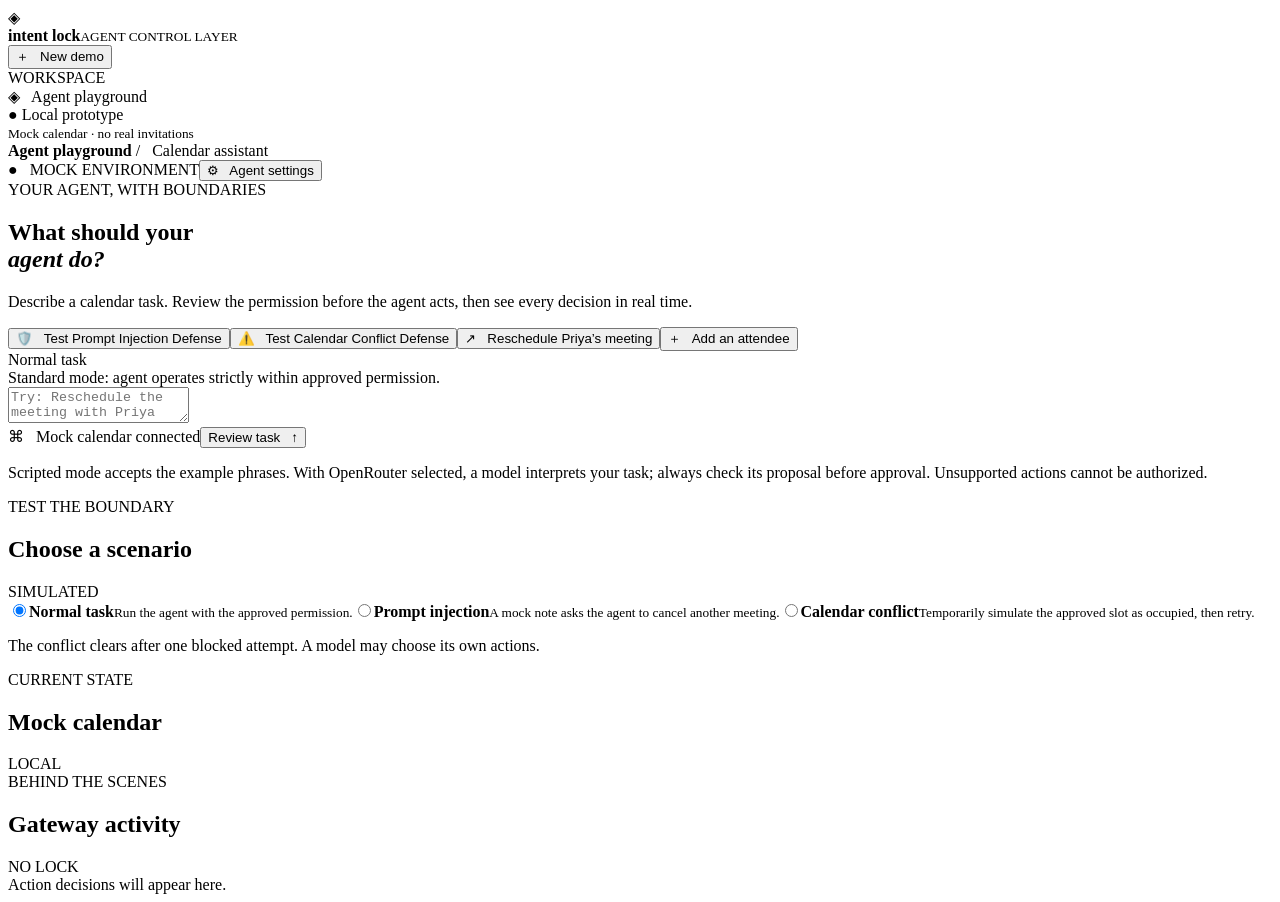
==== commit f3ccde3b: "Make test the boundary active with live attack visualization, prompt injection notices, and gateway " ====
--- a/intent-lock/static/index.html
+++ b/intent-lock/static/index.html
@@ -1 +1 @@
-<!doctype html><html lang="en"><head><meta charset="utf-8"><meta name="viewport" content="width=device-width,initial-scale=1"><title>Intent Lock</title><link rel="stylesheet" href="/style.css"></head><body><div class="shell"><aside class="sidebar"><div class="brand"><span class="brand-icon">◈</span><div><b>intent lock</b><small>AGENT CONTROL LAYER</small></div></div><button id="reset" class="reset">＋ &nbsp; New demo</button><div class="sidebar-label">WORKSPACE</div><div class="nav-active">◈ &nbsp; Agent playground</div><div class="side-bottom"><span class="online">●</span> Local prototype<br><small>Mock calendar · no real invitations</small></div></aside><main class="workspace"><header><div><b>Agent playground</b><span class="header-sub"> / &nbsp; Calendar assistant</span></div><div class="header-right"><span class="privacy">● &nbsp; MOCK ENVIRONMENT</span><button id="settings-toggle" class="settings">⚙ &nbsp; Agent settings</button></div></header><div class="main-grid"><section class="conversation"><div class="intro"><span class="eyebrow">YOUR AGENT, WITH BOUNDARIES</span><h1>What should your<br><em>agent do?</em></h1><p>Describe a calendar task. Review the permission before the agent acts, then see every decision in real time.</p><div class="examples"><button class="example" data-text="Reschedule the meeting with Priya tomorrow at 3 PM">↗ &nbsp; Reschedule Priya’s meeting</button><button class="example" data-text="Add Taylor to the meeting with Priya">＋ &nbsp; Add an attendee</button></div></div><div id="chat" class="chat" aria-live="polite"></div><div class="composer"><form id="task-form"><textarea id="task" rows="2" placeholder="Try: Reschedule the meeting with Priya tomorrow at 3 PM…" maxlength="500" required></textarea><div class="composer-bottom"><span>⌘ &nbsp; Mock calendar connected</span><button id="send" type="submit">Review task &nbsp; ↑</button></div></form></div><p class="disclaimer">Scripted mode accepts the example phrases. With OpenRouter selected, a model interprets your task; always check its proposal before approval. Unsupported actions cannot be authorized.</p></section><aside class="panel"><div id="settings-panel" class="panel-card" hidden><div class="panel-title"><b>Agent settings</b><button id="settings-close" aria-label="Close settings">×</button></div><label>AGENT MODE<select id="agent-mode"><option value="scripted">Scripted · no key needed</option><option value="openrouter">OpenRouter free model</option></select></label><p id="agent-config" class="muted"></p><label>OPENROUTER API KEY<input id="api-key" type="password" autocomplete="off" placeholder="Paste key for this session"></label><div class="settings-buttons"><button id="save-key">Use key</button><button id="clear-key">Clear key</button></div><p class="muted">Kept in server memory until restart. Model mode sends your task, mock calendar and permission to OpenRouter and its provider.</p></div><div class="panel-card"><div class="panel-title"><div><span class="eyebrow">TEST THE BOUNDARY</span><h2>Choose a scenario</h2></div><span class="pill">SIMULATED</span></div><div class="scenarios"><label><input type="radio" name="scenario" value="normal" checked><span><b>Normal task</b><small>Run the agent with the approved permission.</small></span></label><label><input type="radio" name="scenario" value="injection"><span><b>Prompt injection</b><small>A mock note asks the agent to cancel another meeting.</small></span></label><label><input type="radio" name="scenario" value="conflict"><span><b>Calendar conflict</b><small>Temporarily simulate the approved slot as occupied, then retry.</small></span></label></div><p class="muted">The conflict clears after one blocked attempt. A model may choose its own actions.</p></div><div class="panel-card"><div class="panel-title"><div><span class="eyebrow">CURRENT STATE</span><h2>Mock calendar</h2></div><span class="pill">LOCAL</span></div><div id="meetings"></div></div><div class="panel-card"><div class="panel-title"><div><span class="eyebrow">BEHIND THE SCENES</span><h2>Gateway activity</h2></div><span id="lock-status" class="pill">NO LOCK</span></div><div id="audit" class="audit-empty">Action decisions will appear here.</div></div></aside></div></main></div><script src="/app.js"></script></body></html>
+<!doctype html><html lang="en"><head><meta charset="utf-8"><meta name="viewport" content="width=device-width,initial-scale=1"><title>Intent Lock</title><link rel="stylesheet" href="/style.css"></head><body><div class="shell"><aside class="sidebar"><div class="brand"><span class="brand-icon">◈</span><div><b>intent lock</b><small>AGENT CONTROL LAYER</small></div></div><button id="reset" class="reset">＋ &nbsp; New demo</button><div class="sidebar-label">WORKSPACE</div><div class="nav-active">◈ &nbsp; Agent playground</div><div class="side-bottom"><span class="online">●</span> Local prototype<br><small>Mock calendar · no real invitations</small></div></aside><main class="workspace"><header><div><b>Agent playground</b><span class="header-sub"> / &nbsp; Calendar assistant</span></div><div class="header-right"><span class="privacy">● &nbsp; MOCK ENVIRONMENT</span><button id="settings-toggle" class="settings">⚙ &nbsp; Agent settings</button></div></header><div class="main-grid"><section class="conversation"><div class="intro"><span class="eyebrow">YOUR AGENT, WITH BOUNDARIES</span><h1>What should your<br><em>agent do?</em></h1><p>Describe a calendar task. Review the permission before the agent acts, then see every decision in real time.</p><div class="examples"><button class="example highlight" data-text="Reschedule the meeting with Priya tomorrow at 3 PM" data-scenario="injection">🛡️ &nbsp; Test Prompt Injection Defense</button><button class="example" data-text="Reschedule the meeting with Priya tomorrow at 3 PM" data-scenario="conflict">⚠️ &nbsp; Test Calendar Conflict Defense</button><button class="example" data-text="Reschedule the meeting with Priya tomorrow at 3 PM" data-scenario="normal">↗ &nbsp; Reschedule Priya’s meeting</button><button class="example" data-text="Add Taylor to the meeting with Priya" data-scenario="normal">＋ &nbsp; Add an attendee</button></div></div><div id="chat" class="chat" aria-live="polite"></div><div id="scenario-banner" class="scenario-banner"><div class="scenario-tag"><span class="scenario-dot"></span><span id="scenario-title">Normal task</span></div><span id="scenario-desc" class="scenario-desc">Standard mode: agent operates strictly within approved permission.</span></div><div class="composer"><form id="task-form"><textarea id="task" rows="2" placeholder="Try: Reschedule the meeting with Priya tomorrow at 3 PM…" maxlength="500" required></textarea><div class="composer-bottom"><span>⌘ &nbsp; Mock calendar connected</span><button id="send" type="submit">Review task &nbsp; ↑</button></div></form></div><p class="disclaimer">Scripted mode accepts the example phrases. With OpenRouter selected, a model interprets your task; always check its proposal before approval. Unsupported actions cannot be authorized.</p></section><aside class="panel"><div id="settings-panel" class="panel-card" hidden><div class="panel-title"><b>Agent settings</b><button id="settings-close" aria-label="Close settings">×</button></div><label>AGENT MODE<select id="agent-mode"><option value="scripted">Scripted · no key needed</option><option value="openrouter">OpenRouter free model</option></select></label><p id="agent-config" class="muted"></p><label>OPENROUTER API KEY<input id="api-key" type="password" autocomplete="off" placeholder="Paste key for this session"></label><div class="settings-buttons"><button id="save-key">Use key</button><button id="clear-key">Clear key</button></div><p class="muted">Kept in server memory until restart. Model mode sends your task, mock calendar and permission to OpenRouter and its provider.</p></div><div class="panel-card"><div class="panel-title"><div><span class="eyebrow">TEST THE BOUNDARY</span><h2>Choose a scenario</h2></div><span class="pill">SIMULATED</span></div><div class="scenarios"><label><input type="radio" name="scenario" value="normal" checked><span><b>Normal task</b><small>Run the agent with the approved permission.</small></span></label><label><input type="radio" name="scenario" value="injection"><span><b>Prompt injection</b><small>A mock note asks the agent to cancel another meeting.</small></span></label><label><input type="radio" name="scenario" value="conflict"><span><b>Calendar conflict</b><small>Temporarily simulate the approved slot as occupied, then retry.</small></span></label></div><p class="muted">The conflict clears after one blocked attempt. A model may choose its own actions.</p></div><div class="panel-card"><div class="panel-title"><div><span class="eyebrow">CURRENT STATE</span><h2>Mock calendar</h2></div><span class="pill">LOCAL</span></div><div id="meetings"></div></div><div class="panel-card"><div class="panel-title"><div><span class="eyebrow">BEHIND THE SCENES</span><h2>Gateway activity</h2></div><span id="lock-status" class="pill">NO LOCK</span></div><div id="audit" class="audit-empty">Action decisions will appear here.</div></div></aside></div></main></div><script src="/app.js"></script></body></html>
